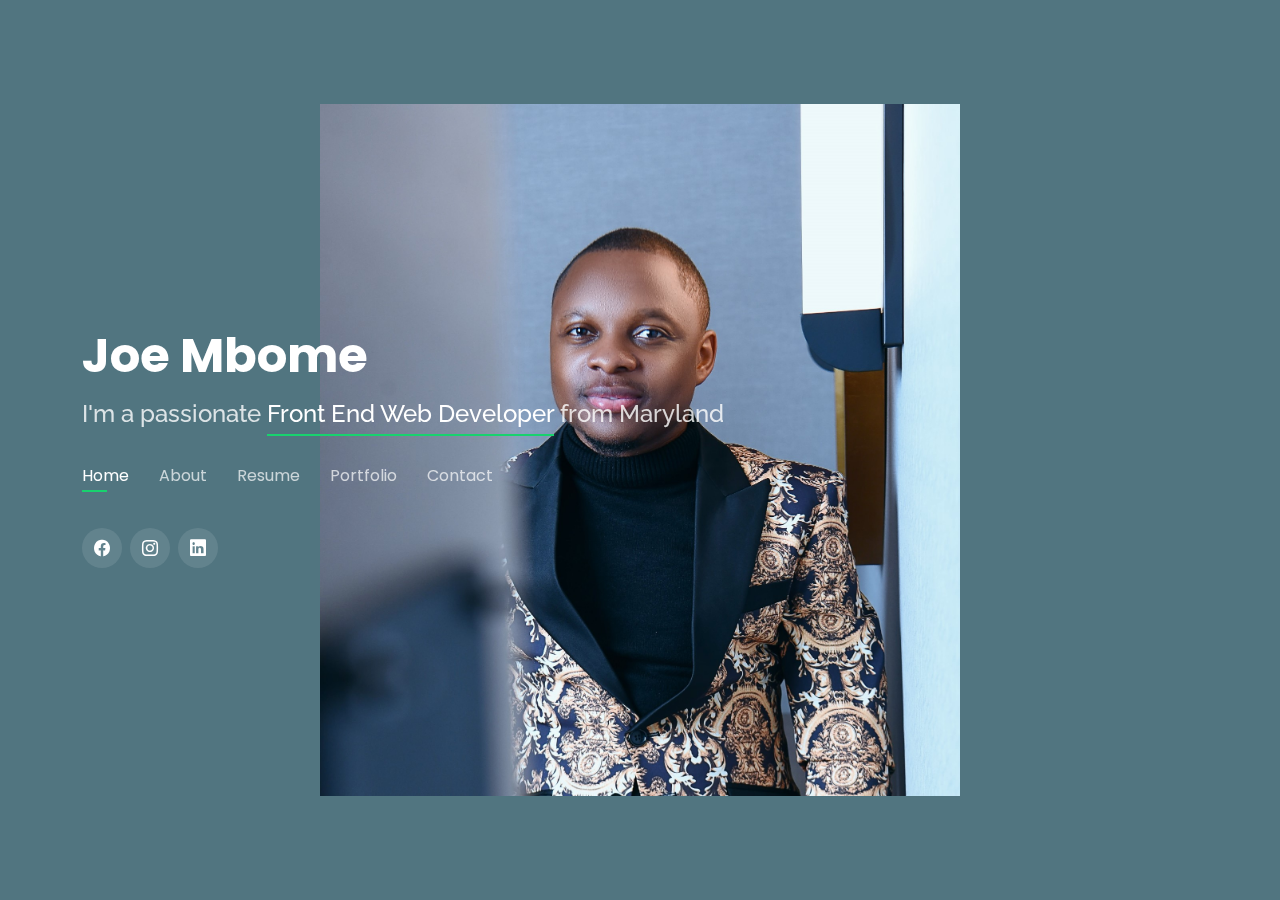
==== index.html @ f47b9024 "update" ====
<!DOCTYPE html>
<html lang="en">

<head>
  <meta charset="utf-8">
  <meta content="width=device-width, initial-scale=1.0" name="viewport">

  <title>Joe's Website portfolio </title>
  <meta content="" name="description">
  <meta content="" name="keywords">

  <!-- Google Fonts -->
  <link href="https://fonts.googleapis.com/css?family=Open+Sans:300,300i,400,400i,600,600i,700,700i|Raleway:300,300i,400,400i,500,500i,600,600i,700,700i|Poppins:300,300i,400,400i,500,500i,600,600i,700,700i" rel="stylesheet">

  <!-- Vendor CSS Files -->
  <link href="assets/vendor/bootstrap/css/bootstrap.min.css" rel="stylesheet">
  <link href="assets/vendor/bootstrap-icons/bootstrap-icons.css" rel="stylesheet">
  <link href="assets/vendor/boxicons/css/boxicons.min.css" rel="stylesheet">
  <link href="assets/vendor/glightbox/css/glightbox.min.css" rel="stylesheet">
  <link href="assets/vendor/remixicon/remixicon.css" rel="stylesheet">
  <link href="assets/vendor/swiper/swiper-bundle.min.css" rel="stylesheet">

  <!-- Template Main CSS File -->
  <link href="assets/css/style.css" rel="stylesheet">


</head>

<body>

  <!-- ======= Header ======= -->
  <header id="header">
    <div class="container">

      <h1><a href="index.html">Joe Mbome</a></h1>
      <h2>I'm a passionate <span>Front End Web Developer</span> from Maryland</h2>
      <nav id="navbar" class="navbar">
        <ul>
          <li><a class="nav-link active" href="#header">Home</a></li>
          <li><a class="nav-link" href="#about">About</a></li>
          <li><a class="nav-link" href="#resume">Resume</a></li>
          <li><a class="nav-link" href="#portfolio">Portfolio</a></li>
          <li><a class="nav-link" href="#contact">Contact</a></li>
        </ul>
        <i class="bi bi-list mobile-nav-toggle"></i>
      </nav><!-- .navbar -->

      <div class="social-links">
        <a href="https://www.facebook.com/mbome.joe" target="_blank" class="facebook"><i class="bi bi-facebook"></i></a>
        <a href="https://www.instagram.com/ticmi.ch1" target="_blank" class="instagram"><i class="bi bi-instagram"></i></a>
        <a href="https://www.linkedin.com/in/joe-mbome-676740147" target="_blank" class="linkedin"><i class="bi bi-linkedin"></i></a>
      </div>

    </div>
  </header><!-- End Header -->

  <!-- ======= About Section ======= -->
  <section id="about" class="about">

    <!-- ======= About Me ======= -->
    <div class="about-me container">

      <div class="section-title">
        <h2>About</h2>
        <p>Learn more about me</p>
      </div>

      <div class="row">
        <div class="col-lg-4" data-aos="fade-right">
          <img src="assets/img/joe-img2.jpg" class="img-fluid" alt="">
        </div>
        <div class="col-lg-8 pt-4 pt-lg-0 content" data-aos="fade-left">
          <h3>front end web developer</h3>
          <p class="fst-italic">
           A Team Treehouse front-end tech degree graduate and  a life-long learner  always interested in expanding my skills.
          </p>
          <div class="row">
            <div class="col-lg-6">
              <ul>
                <li><i class="bi bi-chevron-right"></i> <strong>Birthday:</strong> <span>25 January 1990</span></li>
                <li><i class="bi bi-chevron-right"></i> <strong>Website:</strong> <span>meetjoembome.com</span></li>
                <li><i class="bi bi-chevron-right"></i> <strong>Phone:</strong> <span>678 467 2712</span></li>
                <li><i class="bi bi-chevron-right"></i> <strong>City:</strong> <span>Bowie, MD</span></li>
              </ul>
            </div>
            <div class="col-lg-6">
              <ul>
                <li><i class="bi bi-chevron-right"></i> <strong>Age:</strong> <span>31</span></li>
                <li><i class="bi bi-chevron-right"></i> <strong>Degree:</strong> <span>Associate</span></li>
                <li><i class="bi bi-chevron-right"></i> <strong>PhEmailone:</strong> <span>joembome@gmail.com</span></li>
                <li><i class="bi bi-chevron-right"></i> <strong>Freelance:</strong> <span>Available</span></li>
              </ul>
            </div>
          </div>
          <p>
            Presently have an associate degree in medical laboratory science and have worked as a medical laboratory technician for 4 years but 
            have always desired to work in the IT industry of which coding, pricely web development appears to be my passion!. I am also a Minister/Pastor 
            of a sunrise ministry (TICMI).
          </p>
        </div>
      </div>

    </div><!-- End About Me -->
  </section><!-- End About Section -->

  <!-- ======= Resume Section ======= -->
  <section id="resume" class="resume">
    <div class="container">

      <div class="section-title">
        <h2>Resume</h2>
        <p>Check My Resume</p>
      </div>

      <div class="row">
        <div class="col-lg-6">
          <h3 class="resume-title">Sumary</h3>
          <div class="resume-item pb-0">
            <h4>Joe Mbome</h4>
            <p><em>passionate front end web developer; a life-long learner always interested in expanding my skills.</em></p>
            <p>
            <ul>
              <li>Bowie MD, 20720</li>
              <li>(678) 467-2712</li>
              <li>joembome@yahoo.com</li>
            </ul>
            </p>
          </div>

          <h3 class="resume-title">Education</h3>
          <div class="resume-item">
            <h4>Front End Web Developer</h4>
            <h5>2020 - 2021</h5>
            <p><em>Team Treehouse FEWD tech degree, Portland Oregon , U.S. </em></p>
            <p> Web designing and building beautiful, interactive websites with HTML, CSS, and JavaScript</p>
          </div>
          <div class="resume-item">
            <h4>Associates in Medical Laboratory Science</h4>
            <h5>2014 - 2016</h5>
            <p><em>Quincy  College, Quincy MA USA</em></p>
            <p>Perform highly skilled examinations vital to patient diagnosis and treatment, as well as disease mamnagement and intervention.</p>
          </div>
        </div>
        <div class="col-lg-6">
          <h3 class="resume-title">Professional Experience</h3>
          <div class="resume-item">
            <h4>Front End web developer, freelancing </h4>
            <h5>2020 - Present</h5>
            <p><em>Bowie MD,USA </em></p>
            <p>
            <ul>
              <li>working on some personal projects, while improving on my skills</li>
            </ul>
            </p>
          </div>
          <div class="resume-item">
            <h4>medical Laboratory Technician</h4>
            <h5>2019 - 2021</h5>
            <p><em>American Health Associates, Columbia, MD</em></p>
            <p>
            <ul>
              <li>assist physicians in the diagnosis and treatment of diseases by performing tests on tissue, blood and other body fluids in chemistry, hematology, urinalysis and microbiology.</li>
              <li>perform routine quality assurance/quality control tests as needed</li>
             
            </ul>
            <h4>medical Laboratory Technician</h4>
            <h5>2017 - 2019</h5>
            <p><em>Patient First, Hanover, MD </em></p>
            <p>
            <ul>
              <li>assist physicians in the diagnosis and treatment of diseases by performing tests on tissue, blood and other body fluids in chemistry, hematology, urinalysis and microbiology.</li>
              <li>perform routine quality assurance/quality control tests as needed</li>
              <li>perform drug screen test on individuals as required by company</li>
            </ul>
            <p>Resume link, click <a href="https://my.indeed.com/p/joem-tawrv6w" target="_blank">HERE</a>.</p>
            </p>
          </div>
        </div>
      </div>

    </div>
  </section><!-- End Resume Section -->


  <!-- ======= Portfolio Section ======= -->
  <section id="portfolio" class="portfolio">
    <div class="container">

      <div class="section-title">
        <h2>Portfolio</h2>
        <p>My Works</p>
      </div>

      <div class="row">
        <div class="col-lg-12 d-flex justify-content-center">
          <ul id="portfolio-flters">
            <li data-filter="*" class="filter-active">All</li>
            <li data-filter=".filter-app">App</li>
            <li data-filter=".filter-web">Web</li>
          </ul>
        </div>
      </div>

      <div class="row portfolio-container">

        <div class="col-lg-4 col-md-6 portfolio-item filter-web">
          <div class="portfolio-wrap">
            <img src="assets/img/imgp1 (2).png" class="img-fluid" alt="project image">
            <div class="portfolio-info">
              <h5> A personalized online profile using HTML &amp CSS</h5>
          
              <div class="portfolio-links">
                <a href="https://github.com/Jmbome/project1"  target="_blank"  title="Github link"><i class="bx bx-clipboard"></i></a>
                <a href="https://jmbome.github.io/project1/" data-gallery="portfolioDetailsGallery" data-glightbox="type: external" class="portfolio-details-lightbox" title="Portfolio Details"><i class="bx bx-link"></i></a>
              </div>
            </div>
          </div>
        </div>

        <div class="col-lg-4 col-md-6 portfolio-item filter-web">
          <div class="portfolio-wrap">
            <img src="assets/img/imgp2.png" class="img-fluid" alt="project image">
            <div class="portfolio-info">
              <h5>A mobile-first responsive web page design using HTML &amp CSS </h5>
            
              <div class="portfolio-links">
                <a href="https://github.com/Jmbome/project-2"  target="_blank"  title="Github link"><i class="bx bx-clipboard"></i></a>
                <a href="https://jmbome.github.io/project-2/" data-gallery="portfolioDetailsGallery" data-glightbox="type: external" class="portfolio-details-lightbox" title="Portfolio Details"><i class="bx bx-link"></i></a>
              </div>
            </div>
          </div>
        </div>

        <div class="col-lg-4 col-md-6 portfolio-item filter-web">
          <div class="portfolio-wrap">
            <img src="assets/img/imgp3.png" class="img-fluid" alt="project image">
            <div class="portfolio-info">
              <h5>a responsive, mobile-first registration form using a variety of HTML form elements.</h5>
              
              <div class="portfolio-links">
                <a href="https://github.com/Jmbome/tech-degree-project-3"  target="_blank"  title="Github link"><i class="bx bx-clipboard"></i></a>
                <a href="https://jmbome.github.io/tech-degree-project-3/" data-gallery="portfolioDetailsGallery" data-glightbox="type: external" class="portfolio-details-lightbox" title="Portfolio Details"><i class="bx bx-link"></i></a>
              </div>
            </div>
          </div>
        </div>

        <div class="col-lg-4 col-md-6 portfolio-item filter-web">
          <div class="portfolio-wrap">
            <img src="assets/img/imgp4.png" class="img-fluid" alt="project image">
            <div class="portfolio-info">
              <h5>A personalized  styling guide using Sass to ease CSS styling</h5>
              
              <div class="portfolio-links">
                <a href="https://github.com/Jmbome/tech-degree-project-4"  target="_blank"  title="Github link"><i class="bx bx-clipboard"></i></a>
                <a href="https://jmbome.github.io/tech-degree-project-4/" data-gallery="portfolioDetailsGallery" data-glightbox="type: external" class="portfolio-details-lightbox" title="Portfolio Details"><i class="bx bx-link"></i></a>
              </div>
            </div>
          </div>
        </div>

        <div class="col-lg-4 col-md-6 portfolio-item filter-app">
          <div class="portfolio-wrap">
            <img src="assets/img/imgp5.png" class="img-fluid" alt="project image">
            <div class="portfolio-info">
              <h5>A game show app using JAVASCRIPT to guess random phrases in an array</h5>
              
              <div class="portfolio-links">
                <a href="https://github.com/Jmbome/tech-degree-project-6"  target="_blank"  title="Github link"><i class="bx bx-clipboard"></i></a>
                <a href="https://jmbome.github.io/tech-degree-project-6/" data-gallery="portfolioDetailsGallery" data-glightbox="type: external" class="portfolio-details-lightbox" title="Portfolio Details"><i class="bx bx-link"></i></a>
              </div>
            </div>
          </div>
        </div>

        <div class="col-lg-4 col-md-6 portfolio-item filter-app">
          <div class="portfolio-wrap">
            <img src="assets/img/imgp6.png" class="img-fluid" alt="project image">
            <div class="portfolio-info">
              <h5>An interactive photo Gallery using HTML, CSS &amp JAVASCRIPT.</h5>
              
              <div class="portfolio-links">
                <a href="https://github.com/Jmbome/tech-degree-project-5"  target="_blank"  title="Github link"><i class="bx bx-clipboard"></i></a>
                <a href="https://jmbome.github.io/tech-degree-project-5/" data-gallery="portfolioDetailsGallery" data-glightbox="type: external" class="portfolio-details-lightbox" title="Portfolio Details"><i class="bx bx-link"></i></a>
              </div>
            </div>
          </div>
        </div>

        <div class="col-lg-4 col-md-6 portfolio-item filter-app">
          <div class="portfolio-wrap">
            <img src="assets/img/imgp7.png" class="img-fluid" alt="project image">
            <div class="portfolio-info">
              <h5> interactive dashboard application that includes SVG graphics &amp JavaScript programming.</h5>
              
              <div class="portfolio-links">
                <a href="https://github.com/Jmbome/tech-degree-project-7"  target="_blank"  title="Github link"><i class="bx bx-clipboard"></i></a>
                <a href="https://jmbome.github.io/tech-degree-project-7/" data-gallery="portfolioDetailsGallery" data-glightbox="type: external" class="portfolio-details-lightbox" title="Portfolio Details"><i class="bx bx-link"></i></a>
              </div>
            </div>
          </div>
        </div>

        <div class="col-lg-4 col-md-6 portfolio-item filter-web">
          <div class="portfolio-wrap">
            <img src="assets/img/imgp8.png" class="img-fluid" alt="project image">
            <div class="portfolio-info">
              <h5>An employee directory using a third-party API with JAVASCRIPT.</h5>
              
              <div class="portfolio-links">
                <a href="https://github.com/Jmbome/tech-degree-project-8"  target="_blank"  title="Github link"><i class="bx bx-clipboard"></i></a>
                <a href="https://jmbome.github.io/tech-degree-project-8/" data-gallery="portfolioDetailsGallery" data-glightbox="type: external" class="portfolio-details-lightbox" title="Portfolio Details"><i class="bx bx-link"></i></a>
              </div>
            </div>
          </div>
        </div>

        <div class="col-lg-4 col-md-6 portfolio-item filter-web">
          <div class="portfolio-wrap">
            <img src="assets/img/imgp9.png" class="img-fluid" alt="project image">
            <div class="portfolio-info">
              <h5> Web page portfolio  using HTML,CSS, JAVASCRIPT with BOOTSTRAP.</h5>
              
              <div class="portfolio-links">
                <a href="https://github.com/Jmbome/Website-Portfolio/tree/main/Final%20project"  target="_blank"  title="Github link"><i class="bx bx-clipboard"></i></a>
                <a href="https://jmbome.github.io/Website-Portfolio/" target="_blank"  title="Portfolio Details"><i class="bx bx-link"></i></a>
              </div>
            </div>
          </div>
        </div>

      </div>

    </div>
  </section><!-- End Portfolio Section -->

  <!-- ======= Contact Section ======= -->
  <section id="contact" class="contact">
    <div class="container">

      <div class="section-title">
        <h2>Contact</h2>
        <p>Contact Me</p>
      </div>

      <div class="row mt-2">

        <div class="col-md-6 d-flex align-items-stretch">
          <div class="info-box">
            <i class="bx bx-map"></i>
            <h3>My Address</h3>
            <p>Bowie Maryland, USA</p>
          </div>
        </div>

        <div class="col-md-6 mt-4 mt-md-0 d-flex align-items-stretch">
          <div class="info-box">
            <i class="bx bx-share-alt"></i>
            <h3>Social Profiles</h3>
            <div class="social-links">
              <a href="https://www.facebook.com/mbome.joe" target="_blank" class="facebook"><i class="bi bi-facebook"></i></a>
              <a href="https://www.instagram.com/ticmi.ch1" target="_blank" class="instagram"><i class="bi bi-instagram"></i></a>
              <a href="https://www.linkedin.com/in/joe-mbome-676740147" target="_blank" class="linkedin"><i class="bi bi-linkedin"></i></a>
            </div>
          </div>
        </div>

        <div class="col-md-6 mt-4 d-flex align-items-stretch">
          <div class="info-box">
            <i class="bx bx-envelope"></i>
            <h3>Email Me</h3>
             <p>joembome@yahoo.com</p>
          </div>
        </div>
        <div class="col-md-6 mt-4 d-flex align-items-stretch">
          <div class="info-box">
            <i class="bx bx-phone-call"></i>
            <h3>Call Me</h3>
            <p>6784672712</p>
          </div>
        </div>
      </div>

    </div>
  </section><!-- End Contact Section -->


  <!-- Vendor JS Files -->
  <script src="assets/vendor/bootstrap/js/bootstrap.bundle.min.js"></script>
  <script src="assets/vendor/glightbox/js/glightbox.min.js"></script>
  <script src="assets/vendor/isotope-layout/isotope.pkgd.min.js"></script>
  <script src="assets/vendor/php-email-form/validate.js"></script>
  <script src="assets/vendor/purecounter/purecounter.js"></script>
  <script src="assets/vendor/swiper/swiper-bundle.min.js"></script>
  <script src="assets/vendor/waypoints/noframework.waypoints.js"></script>

  <!-- Template Main JS File -->
  <script src="assets/js/main.js"></script>

</body>

</html>
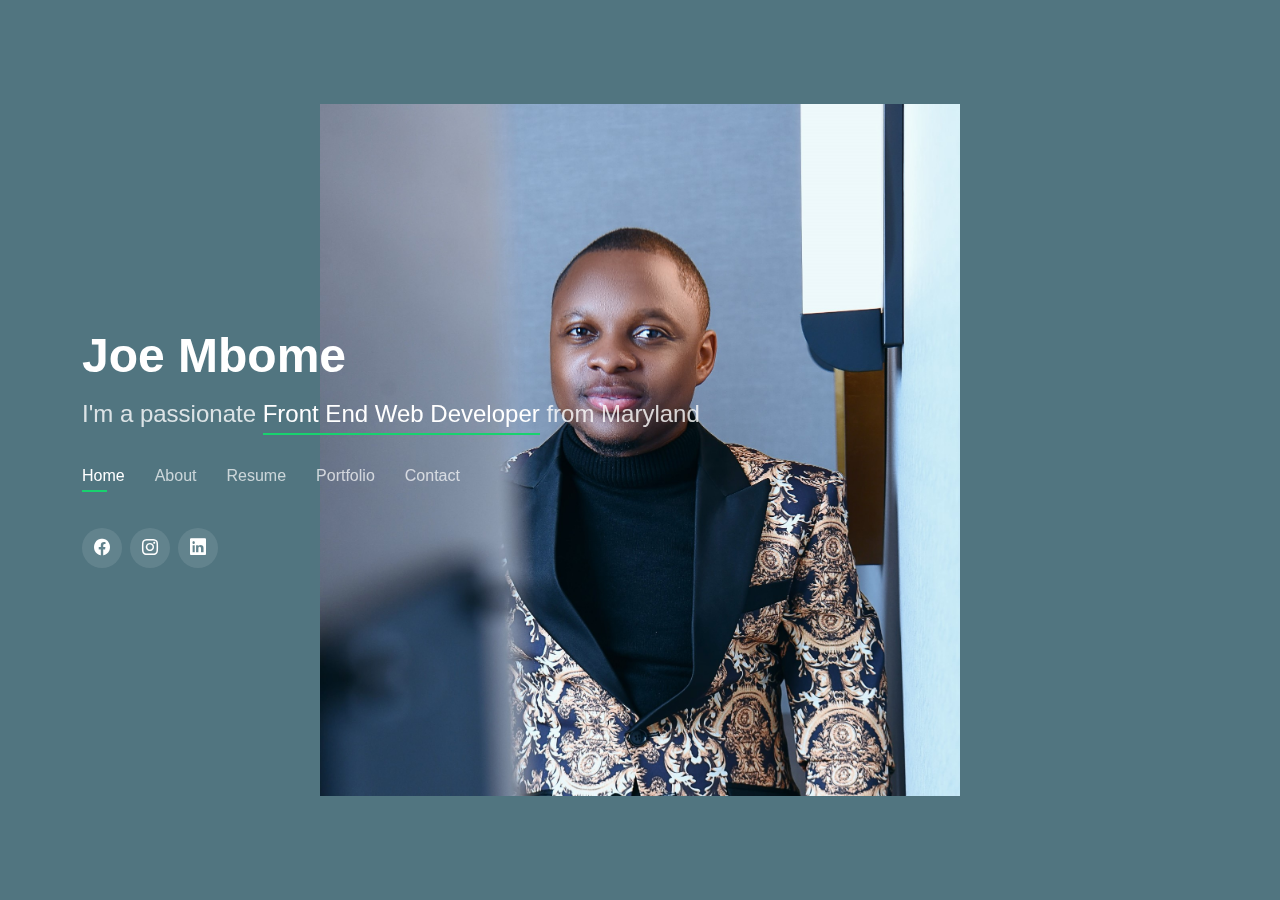
==== commit 5a2ed862: "update" ====
--- a/index.html
+++ b/index.html
@@ -9,8 +9,7 @@
   <meta content="" name="description">
   <meta content="" name="keywords">
 
-  <!-- Google Fonts -->
-  <link href="https://fonts.googleapis.com/css?family=Open+Sans:300,300i,400,400i,600,600i,700,700i|Raleway:300,300i,400,400i,500,500i,600,600i,700,700i|Poppins:300,300i,400,400i,500,500i,600,600i,700,700i" rel="stylesheet">
+
 
   <!-- Vendor CSS Files -->
   <link href="assets/vendor/bootstrap/css/bootstrap.min.css" rel="stylesheet">
@@ -124,7 +123,7 @@
               <li>(678) 467-2712</li>
               <li>joembome@yahoo.com</li>
             </ul>
-            </p>
+            
           </div>
 
           <h3 class="resume-title">Education</h3>
@@ -151,7 +150,7 @@
             <ul>
               <li>working on some personal projects, while improving on my skills</li>
             </ul>
-            </p>
+          
           </div>
           <div class="resume-item">
             <h4>medical Laboratory Technician</h4>
@@ -166,14 +165,16 @@
             <h4>medical Laboratory Technician</h4>
             <h5>2017 - 2019</h5>
             <p><em>Patient First, Hanover, MD </em></p>
+
             <p>
-            <ul>
+             <ul>
               <li>assist physicians in the diagnosis and treatment of diseases by performing tests on tissue, blood and other body fluids in chemistry, hematology, urinalysis and microbiology.</li>
               <li>perform routine quality assurance/quality control tests as needed</li>
               <li>perform drug screen test on individuals as required by company</li>
-            </ul>
-            <p>Resume link, click <a href="https://my.indeed.com/p/joem-tawrv6w" target="_blank">HERE</a>.</p>
-            </p>
+             </ul>
+             <p>Resume link, click <a href="https://my.indeed.com/p/joem-tawrv6w" target="_blank">HERE</a>.</p>
+          
+
           </div>
         </div>
       </div>
@@ -205,12 +206,12 @@
 
         <div class="col-lg-4 col-md-6 portfolio-item filter-web">
           <div class="portfolio-wrap">
-            <img src="assets/img/imgp1 (2).png" class="img-fluid" alt="project image">
-            <div class="portfolio-info">
-              <h5> A personalized online profile using HTML &amp CSS</h5>
+            <img src="assets/img/imgp1.png" class="img-fluid" alt="project image">
+            <div class="portfolio-info">
+              <h5> A personalized online profile using HTML &amp; CSS</h5>
           
               <div class="portfolio-links">
-                <a href="https://github.com/Jmbome/project1"  target="_blank"  title="Github link"><i class="bx bx-clipboard"></i></a>
+                <a href="https://github.com/Jmbome/project1"  target="_blank"  title="Github link"><i class="bx bxl-github"></i></a>
                 <a href="https://jmbome.github.io/project1/" data-gallery="portfolioDetailsGallery" data-glightbox="type: external" class="portfolio-details-lightbox" title="Portfolio Details"><i class="bx bx-link"></i></a>
               </div>
             </div>
@@ -221,10 +222,10 @@
           <div class="portfolio-wrap">
             <img src="assets/img/imgp2.png" class="img-fluid" alt="project image">
             <div class="portfolio-info">
-              <h5>A mobile-first responsive web page design using HTML &amp CSS </h5>
+              <h5>A mobile-first responsive web page design using HTML &amp; CSS </h5>
             
               <div class="portfolio-links">
-                <a href="https://github.com/Jmbome/project-2"  target="_blank"  title="Github link"><i class="bx bx-clipboard"></i></a>
+                <a href="https://github.com/Jmbome/project-2"  target="_blank"  title="Github link"><i class="bx bxl-github"></i></a>
                 <a href="https://jmbome.github.io/project-2/" data-gallery="portfolioDetailsGallery" data-glightbox="type: external" class="portfolio-details-lightbox" title="Portfolio Details"><i class="bx bx-link"></i></a>
               </div>
             </div>
@@ -238,7 +239,7 @@
               <h5>a responsive, mobile-first registration form using a variety of HTML form elements.</h5>
               
               <div class="portfolio-links">
-                <a href="https://github.com/Jmbome/tech-degree-project-3"  target="_blank"  title="Github link"><i class="bx bx-clipboard"></i></a>
+                <a href="https://github.com/Jmbome/tech-degree-project-3"  target="_blank"  title="Github link"><i class="bx bxl-github"></i></a>
                 <a href="https://jmbome.github.io/tech-degree-project-3/" data-gallery="portfolioDetailsGallery" data-glightbox="type: external" class="portfolio-details-lightbox" title="Portfolio Details"><i class="bx bx-link"></i></a>
               </div>
             </div>
@@ -252,7 +253,7 @@
               <h5>A personalized  styling guide using Sass to ease CSS styling</h5>
               
               <div class="portfolio-links">
-                <a href="https://github.com/Jmbome/tech-degree-project-4"  target="_blank"  title="Github link"><i class="bx bx-clipboard"></i></a>
+                <a href="https://github.com/Jmbome/tech-degree-project-4"  target="_blank"  title="Github link"><i class="bx bxl-github"></i></a>
                 <a href="https://jmbome.github.io/tech-degree-project-4/" data-gallery="portfolioDetailsGallery" data-glightbox="type: external" class="portfolio-details-lightbox" title="Portfolio Details"><i class="bx bx-link"></i></a>
               </div>
             </div>
@@ -266,7 +267,7 @@
               <h5>A game show app using JAVASCRIPT to guess random phrases in an array</h5>
               
               <div class="portfolio-links">
-                <a href="https://github.com/Jmbome/tech-degree-project-6"  target="_blank"  title="Github link"><i class="bx bx-clipboard"></i></a>
+                <a href="https://github.com/Jmbome/tech-degree-project-6"  target="_blank"  title="Github link"><i class="bx bxl-github"></i></a>
                 <a href="https://jmbome.github.io/tech-degree-project-6/" data-gallery="portfolioDetailsGallery" data-glightbox="type: external" class="portfolio-details-lightbox" title="Portfolio Details"><i class="bx bx-link"></i></a>
               </div>
             </div>
@@ -277,10 +278,10 @@
           <div class="portfolio-wrap">
             <img src="assets/img/imgp6.png" class="img-fluid" alt="project image">
             <div class="portfolio-info">
-              <h5>An interactive photo Gallery using HTML, CSS &amp JAVASCRIPT.</h5>
-              
-              <div class="portfolio-links">
-                <a href="https://github.com/Jmbome/tech-degree-project-5"  target="_blank"  title="Github link"><i class="bx bx-clipboard"></i></a>
+              <h5>An interactive photo Gallery using HTML, CSS &amp; JAVASCRIPT.</h5>
+              
+              <div class="portfolio-links">
+                <a href="https://github.com/Jmbome/tech-degree-project-5"  target="_blank"  title="Github link"><i class="bx bxl-github"></i></a>
                 <a href="https://jmbome.github.io/tech-degree-project-5/" data-gallery="portfolioDetailsGallery" data-glightbox="type: external" class="portfolio-details-lightbox" title="Portfolio Details"><i class="bx bx-link"></i></a>
               </div>
             </div>
@@ -291,10 +292,10 @@
           <div class="portfolio-wrap">
             <img src="assets/img/imgp7.png" class="img-fluid" alt="project image">
             <div class="portfolio-info">
-              <h5> interactive dashboard application that includes SVG graphics &amp JavaScript programming.</h5>
-              
-              <div class="portfolio-links">
-                <a href="https://github.com/Jmbome/tech-degree-project-7"  target="_blank"  title="Github link"><i class="bx bx-clipboard"></i></a>
+              <h5> interactive dashboard application that includes SVG graphics &amp; JavaScript programming.</h5>
+              
+              <div class="portfolio-links">
+                <a href="https://github.com/Jmbome/tech-degree-project-7"  target="_blank"  title="Github link"><i class="bx bxl-github"></i></a>
                 <a href="https://jmbome.github.io/tech-degree-project-7/" data-gallery="portfolioDetailsGallery" data-glightbox="type: external" class="portfolio-details-lightbox" title="Portfolio Details"><i class="bx bx-link"></i></a>
               </div>
             </div>
@@ -308,7 +309,7 @@
               <h5>An employee directory using a third-party API with JAVASCRIPT.</h5>
               
               <div class="portfolio-links">
-                <a href="https://github.com/Jmbome/tech-degree-project-8"  target="_blank"  title="Github link"><i class="bx bx-clipboard"></i></a>
+                <a href="https://github.com/Jmbome/tech-degree-project-8"  target="_blank"  title="Github link"><i class="bx bxl-github"></i></a>
                 <a href="https://jmbome.github.io/tech-degree-project-8/" data-gallery="portfolioDetailsGallery" data-glightbox="type: external" class="portfolio-details-lightbox" title="Portfolio Details"><i class="bx bx-link"></i></a>
               </div>
             </div>
@@ -322,8 +323,8 @@
               <h5> Web page portfolio  using HTML,CSS, JAVASCRIPT with BOOTSTRAP.</h5>
               
               <div class="portfolio-links">
-                <a href="https://github.com/Jmbome/Website-Portfolio/tree/main/Final%20project"  target="_blank"  title="Github link"><i class="bx bx-clipboard"></i></a>
-                <a href="https://jmbome.github.io/Website-Portfolio/" target="_blank"  title="Portfolio Details"><i class="bx bx-link"></i></a>
+                <a href="https://github.com/Jmbome/Website-Portfolio"  target="_blank"  title="Github link"><i class="bx bxl-github"></i></a>
+                <a href="https://jmbome.github.io/Website-Portfolio/" data-gallery="portfolioDetailsGallery" data-glightbox="type: external" class="portfolio-details-lightbox" title="Portfolio Details"><i class="bx bx-link"></i></a>
               </div>
             </div>
           </div>
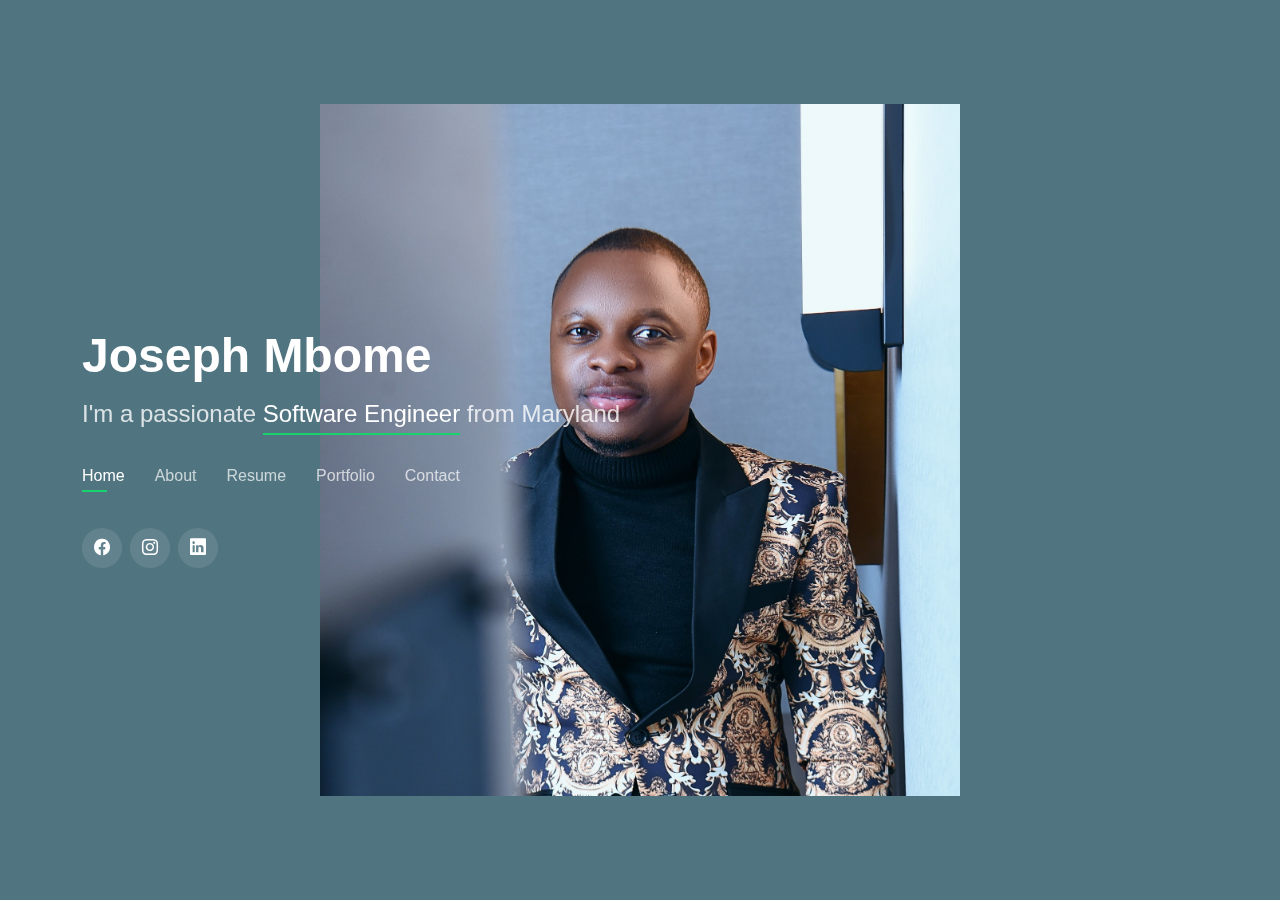
==== commit 3c1e1e44: "commit im" ====
--- a/index.html
+++ b/index.html
@@ -31,8 +31,8 @@
   <header id="header">
     <div class="container">
 
-      <h1><a href="index.html">Joe Mbome</a></h1>
-      <h2>I'm a passionate <span>Front End Web Developer</span> from Maryland</h2>
+      <h1><a href="index.html">Joseph Mbome</a></h1>
+      <h2>I'm a passionate <span>Software Engineer</span> from Maryland</h2>
       <nav id="navbar" class="navbar">
         <ul>
           <li><a class="nav-link active" href="#header">Home</a></li>
@@ -69,32 +69,32 @@
           <img src="assets/img/joe-img2.jpg" class="img-fluid" alt="">
         </div>
         <div class="col-lg-8 pt-4 pt-lg-0 content" data-aos="fade-left">
-          <h3>front end web developer</h3>
+          <h3>Software Engineer</h3>
           <p class="fst-italic">
-           A Team Treehouse front-end tech degree graduate and  a life-long learner  always interested in expanding my skills.
+           An Enthusiastic Software Engineer and a life-long learner always interested in expanding my skills.
           </p>
           <div class="row">
             <div class="col-lg-6">
               <ul>
-                <li><i class="bi bi-chevron-right"></i> <strong>Birthday:</strong> <span>25 January 1990</span></li>
-                <li><i class="bi bi-chevron-right"></i> <strong>Website:</strong> <span>meetjoembome.com</span></li>
+                <li><i class="bi bi-chevron-right"></i> <strong>Website:</strong> <span>https://www.meetjoembome.com</span></li>
                 <li><i class="bi bi-chevron-right"></i> <strong>Phone:</strong> <span>678 467 2712</span></li>
                 <li><i class="bi bi-chevron-right"></i> <strong>City:</strong> <span>Bowie, MD</span></li>
               </ul>
             </div>
             <div class="col-lg-6">
               <ul>
-                <li><i class="bi bi-chevron-right"></i> <strong>Age:</strong> <span>31</span></li>
-                <li><i class="bi bi-chevron-right"></i> <strong>Degree:</strong> <span>Associate</span></li>
-                <li><i class="bi bi-chevron-right"></i> <strong>PhEmailone:</strong> <span>joembome@gmail.com</span></li>
+                <li><i class="bi bi-chevron-right"></i> <strong>Degree:</strong> <span>B.S.  <strong>-</strong> SoftWare Engineering</span></li>
+                <li><i class="bi bi-chevron-right"></i> <strong>Email:</strong> <span>joembome@gmail.com</span></li>
                 <li><i class="bi bi-chevron-right"></i> <strong>Freelance:</strong> <span>Available</span></li>
               </ul>
             </div>
           </div>
           <p>
-            Presently have an associate degree in medical laboratory science and have worked as a medical laboratory technician for 4 years but 
-            have always desired to work in the IT industry of which coding, pricely web development appears to be my passion!. I am also a Minister/Pastor 
-            of a sunrise ministry (TICMI).
+            Have an associate degree in medical laboratory science and have worked as a medical laboratory technician for 4 years but 
+            have always desired to work in the IT industry of which Software development appears to be my passion!. Enrolled into the 
+            Software Engineering bachelors program at the Western Govenors University in Salt Lake Utah, where I have obtained and 
+            utilized adequate knowledge and skills needed for the industry with about 4 global class certifications obtained. I am 
+            also a Minister/Pastor of a sunrise ministry (TICMI).
           </p>
         </div>
       </div>
@@ -115,8 +115,8 @@
         <div class="col-lg-6">
           <h3 class="resume-title">Sumary</h3>
           <div class="resume-item pb-0">
-            <h4>Joe Mbome</h4>
-            <p><em>passionate front end web developer; a life-long learner always interested in expanding my skills.</em></p>
+            <h4>Joseph Mbome</h4>
+            <p><em>passionate Software Engineer; a life-long learner always interested in expanding my skills.</em></p>
             <p>
             <ul>
               <li>Bowie MD, 20720</li>
@@ -128,7 +128,14 @@
 
           <h3 class="resume-title">Education</h3>
           <div class="resume-item">
-            <h4>Front End Web Developer</h4>
+            <h4>Software Engineering</h4>
+            <h5>2021 - 2023</h5>
+            <p><em>Western Govenors University, Salt Lake Utah , U.S. </em></p>
+            <p> Designed, developed and maintain interprise grade-level applications, and also follow best practices in systems and services, 
+                networking and security, scripting and programming, data management, and the business of IT.</p>
+          </div>
+          <div class="resume-item">
+            <h4>Front End Web Development</h4>
             <h5>2020 - 2021</h5>
             <p><em>Team Treehouse FEWD tech degree, Portland Oregon , U.S. </em></p>
             <p> Web designing and building beautiful, interactive websites with HTML, CSS, and JavaScript</p>
@@ -139,16 +146,30 @@
             <p><em>Quincy  College, Quincy MA USA</em></p>
             <p>Perform highly skilled examinations vital to patient diagnosis and treatment, as well as disease mamnagement and intervention.</p>
           </div>
+          <div class="resume-item">
+            <h4>Technical skills</h4>
+            <p>C# | .Net Framework | SQL&#40 MySQL, PostgreSQL&#41 | JavaScript | CSS | HTML | AWS Cloud | Python | React | Project Management | UI/UX </p>
+          </div>
+          <div class="resume-item">
+            <h4>Certifications</h4>
+            <p>CompTIA A+ | CompTIA Project+ | AWS Cloud Practitioner | ITIL4 FOundations | Front-End Web Development | Google IT Support Professional </p>
+          </div>
         </div>
         <div class="col-lg-6">
           <h3 class="resume-title">Professional Experience</h3>
           <div class="resume-item">
             <h4>Front End web developer, freelancing </h4>
             <h5>2020 - Present</h5>
+            <p><em>Open to freelancing, while working on some personal projects and improving on my skills.</em></p>
             <p><em>Bowie MD,USA </em></p>
             <p>
             <ul>
-              <li>working on some personal projects, while improving on my skills</li>
+              <li> Built an interactive game show app using HTML, CSS &amp Javascript</li>
+              <li> Built mobile-first responsive web pages using tools like React, Bootstrap, HTML & CSS</li>
+              <li> Built an interactive dashboard application that includes SVG graphics & JavaScript programming</li>
+              <li> used third-party API with JAVASCRIPT to build An employee directory.</li>
+              <li> Used SASS to ease CSS Stylings.</li>
+              <li> Designed an interactive photo Gallery using HTML, CSS & JAVASCRIPT.</li>
             </ul>
           
           </div>
@@ -172,7 +193,7 @@
               <li>perform routine quality assurance/quality control tests as needed</li>
               <li>perform drug screen test on individuals as required by company</li>
              </ul>
-             <p>Resume link, click <a href="https://my.indeed.com/p/joem-tawrv6w" target="_blank">HERE</a>.</p>
+             <p>Resume link, click <a href="https://profile.indeed.com/document/view" target="_blank">HERE</a>.</p>
           
 
           </div>
@@ -206,27 +227,27 @@
 
         <div class="col-lg-4 col-md-6 portfolio-item filter-web">
           <div class="portfolio-wrap">
-            <img src="assets/img/imgp1.png" class="img-fluid" alt="project image">
-            <div class="portfolio-info">
-              <h5> A personalized online profile using HTML &amp; CSS</h5>
+            <img src="assets/img/Appointsch.png" class="img-fluid" alt="project image">
+            <div class="portfolio-info">
+              <h5> Appointment scheduling application using .Net Framework C# &amp; MySQL database</h5>
           
               <div class="portfolio-links">
-                <a href="https://github.com/Jmbome/project1"  target="_blank"  title="Github link"><i class="bx bxl-github"></i></a>
-                <a href="https://jmbome.github.io/project1/" data-gallery="portfolioDetailsGallery" data-glightbox="type: external" class="portfolio-details-lightbox" title="Portfolio Details"><i class="bx bx-link"></i></a>
-              </div>
-            </div>
-          </div>
-        </div>
-
-        <div class="col-lg-4 col-md-6 portfolio-item filter-web">
-          <div class="portfolio-wrap">
-            <img src="assets/img/imgp2.png" class="img-fluid" alt="project image">
-            <div class="portfolio-info">
-              <h5>A mobile-first responsive web page design using HTML &amp; CSS </h5>
+                <a href="https://github.com/Jmbome/Appointment_schedulingApp"  target="_blank"  title="Github link"><i class="bx bxl-github"></i></a>
+                <a href="https://jmbome.github.io/Appointment_schedulingApp/" data-gallery="portfolioDetailsGallery" data-glightbox="type: external" class="portfolio-details-lightbox" title="Portfolio Details"><i class="bx bx-link"></i></a>
+              </div>
+            </div>
+          </div>
+        </div>
+
+        <div class="col-lg-4 col-md-6 portfolio-item filter-web">
+          <div class="portfolio-wrap">
+            <img src="assets/img/RegistrationForm.png" class="img-fluid" alt="project image">
+            <div class="portfolio-info">
+              <h5>Registration Form designed using HTML, CSS &amp; Javascript </h5>
             
               <div class="portfolio-links">
-                <a href="https://github.com/Jmbome/project-2"  target="_blank"  title="Github link"><i class="bx bxl-github"></i></a>
-                <a href="https://jmbome.github.io/project-2/" data-gallery="portfolioDetailsGallery" data-glightbox="type: external" class="portfolio-details-lightbox" title="Portfolio Details"><i class="bx bx-link"></i></a>
+                <a href="https://github.com/Jmbome/WebForm_fullstack"  target="_blank"  title="Github link"><i class="bx bxl-github"></i></a>
+                <a href="https://jmbome.github.io/WebForm_fullstack/" data-gallery="portfolioDetailsGallery" data-glightbox="type: external" class="portfolio-details-lightbox" title="Portfolio Details"><i class="bx bx-link"></i></a>
               </div>
             </div>
           </div>
@@ -248,13 +269,13 @@
 
         <div class="col-lg-4 col-md-6 portfolio-item filter-web">
           <div class="portfolio-wrap">
-            <img src="assets/img/imgp4.png" class="img-fluid" alt="project image">
-            <div class="portfolio-info">
-              <h5>A personalized  styling guide using Sass to ease CSS styling</h5>
-              
-              <div class="portfolio-links">
-                <a href="https://github.com/Jmbome/tech-degree-project-4"  target="_blank"  title="Github link"><i class="bx bxl-github"></i></a>
-                <a href="https://jmbome.github.io/tech-degree-project-4/" data-gallery="portfolioDetailsGallery" data-glightbox="type: external" class="portfolio-details-lightbox" title="Portfolio Details"><i class="bx bx-link"></i></a>
+            <img src="assets/img/Student_canvas.png" class="img-fluid" alt="project image">
+            <div class="portfolio-info">
+              <h5>Student profile list Built with HTML, CSS &amp JAVASCRIPT</h5>
+              
+              <div class="portfolio-links">
+                <a href="https://github.com/Jmbome/StudentCanvas_fullstack"  target="_blank"  title="Github link"><i class="bx bxl-github"></i></a>
+                <a href="https://jmbome.github.io/StudentCanvas_fullstack/" data-gallery="portfolioDetailsGallery" data-glightbox="type: external" class="portfolio-details-lightbox" title="Portfolio Details"><i class="bx bx-link"></i></a>
               </div>
             </div>
           </div>
@@ -318,13 +339,13 @@
 
         <div class="col-lg-4 col-md-6 portfolio-item filter-web">
           <div class="portfolio-wrap">
-            <img src="assets/img/imgp9.png" class="img-fluid" alt="project image">
-            <div class="portfolio-info">
-              <h5> Web page portfolio  using HTML,CSS, JAVASCRIPT with BOOTSTRAP.</h5>
-              
-              <div class="portfolio-links">
-                <a href="https://github.com/Jmbome/Website-Portfolio"  target="_blank"  title="Github link"><i class="bx bxl-github"></i></a>
-                <a href="https://jmbome.github.io/Website-Portfolio/" data-gallery="portfolioDetailsGallery" data-glightbox="type: external" class="portfolio-details-lightbox" title="Portfolio Details"><i class="bx bx-link"></i></a>
+            <img src="assets/img/random_quotes.png" class="img-fluid" alt="project image">
+            <div class="portfolio-info">
+              <h5> Random Quote Generator</h5>
+              
+              <div class="portfolio-links">
+                <a href="https://github.com/Jmbome/RandomQuotes_fullstack"  target="_blank"  title="Github link"><i class="bx bxl-github"></i></a>
+                <a href="https://jmbome.github.io/RandomQuotes_fullstack/" data-gallery="portfolioDetailsGallery" data-glightbox="type: external" class="portfolio-details-lightbox" title="Portfolio Details"><i class="bx bx-link"></i></a>
               </div>
             </div>
           </div>
